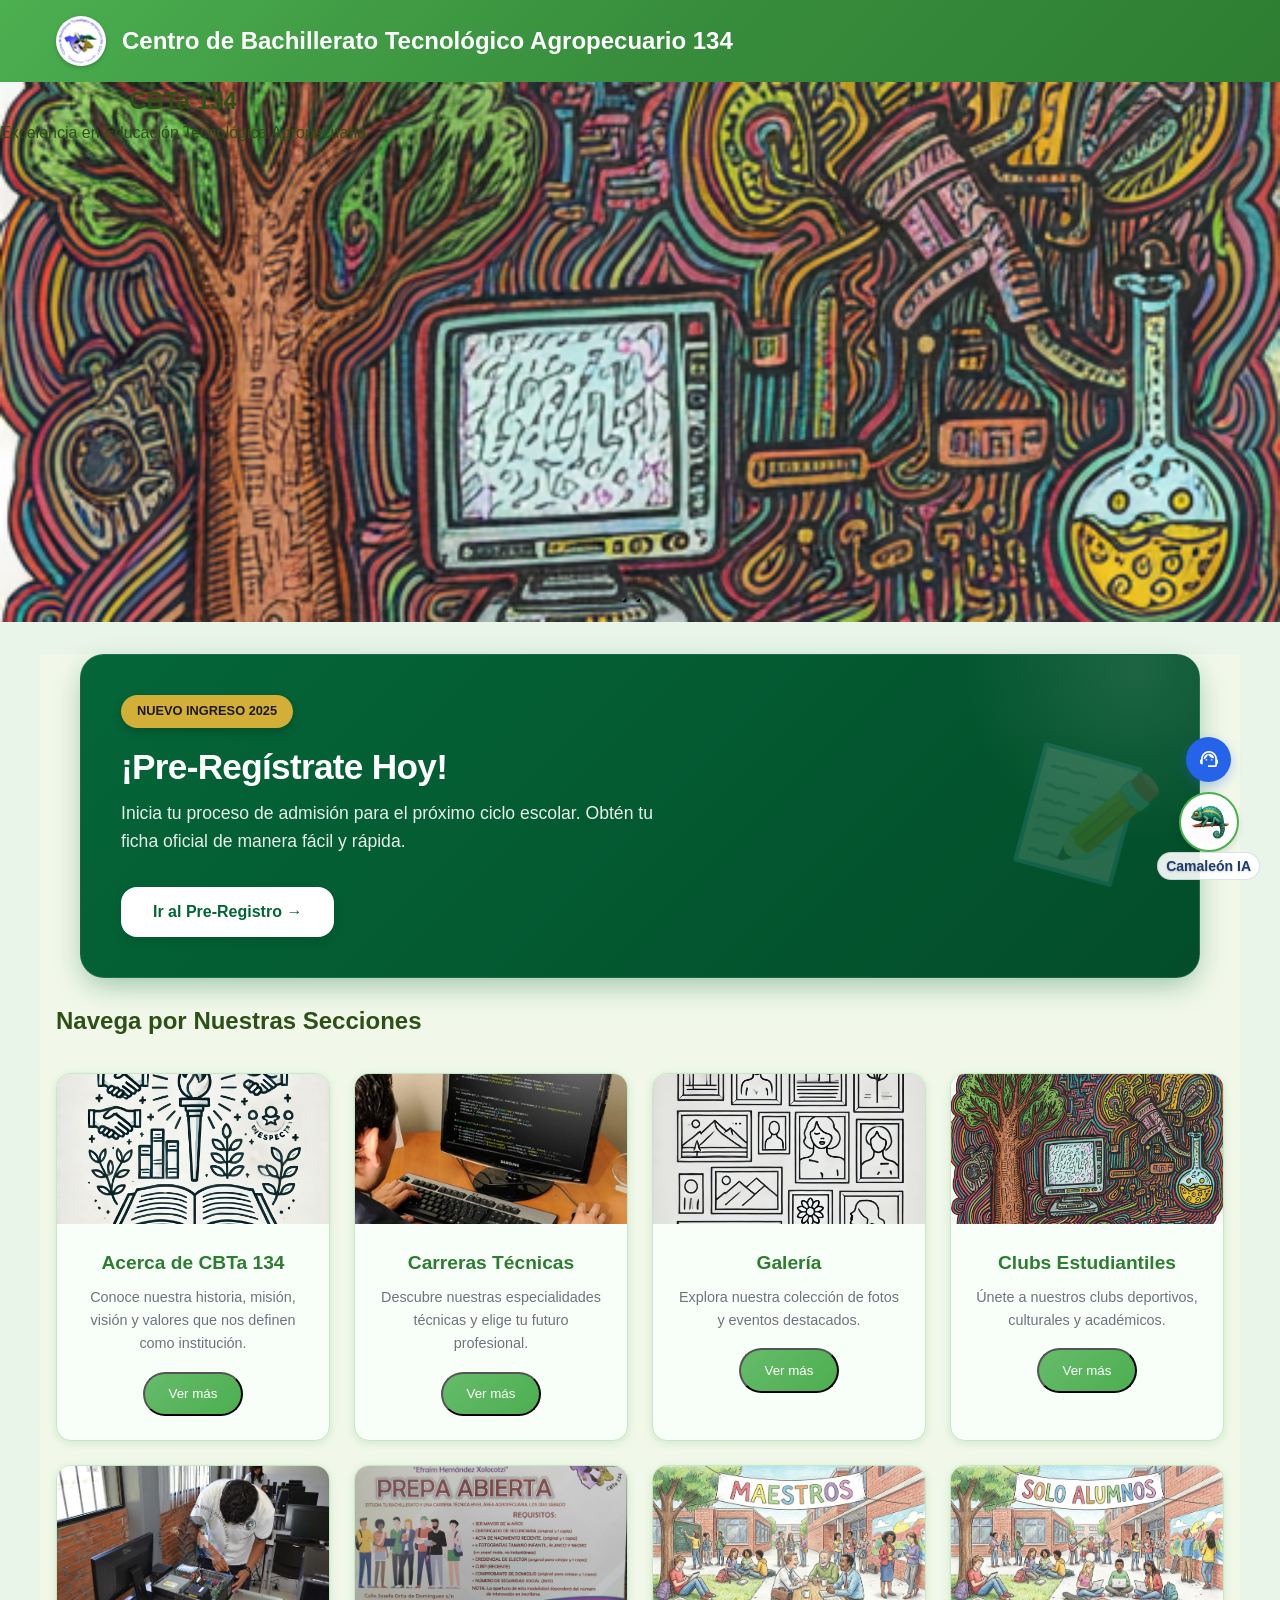
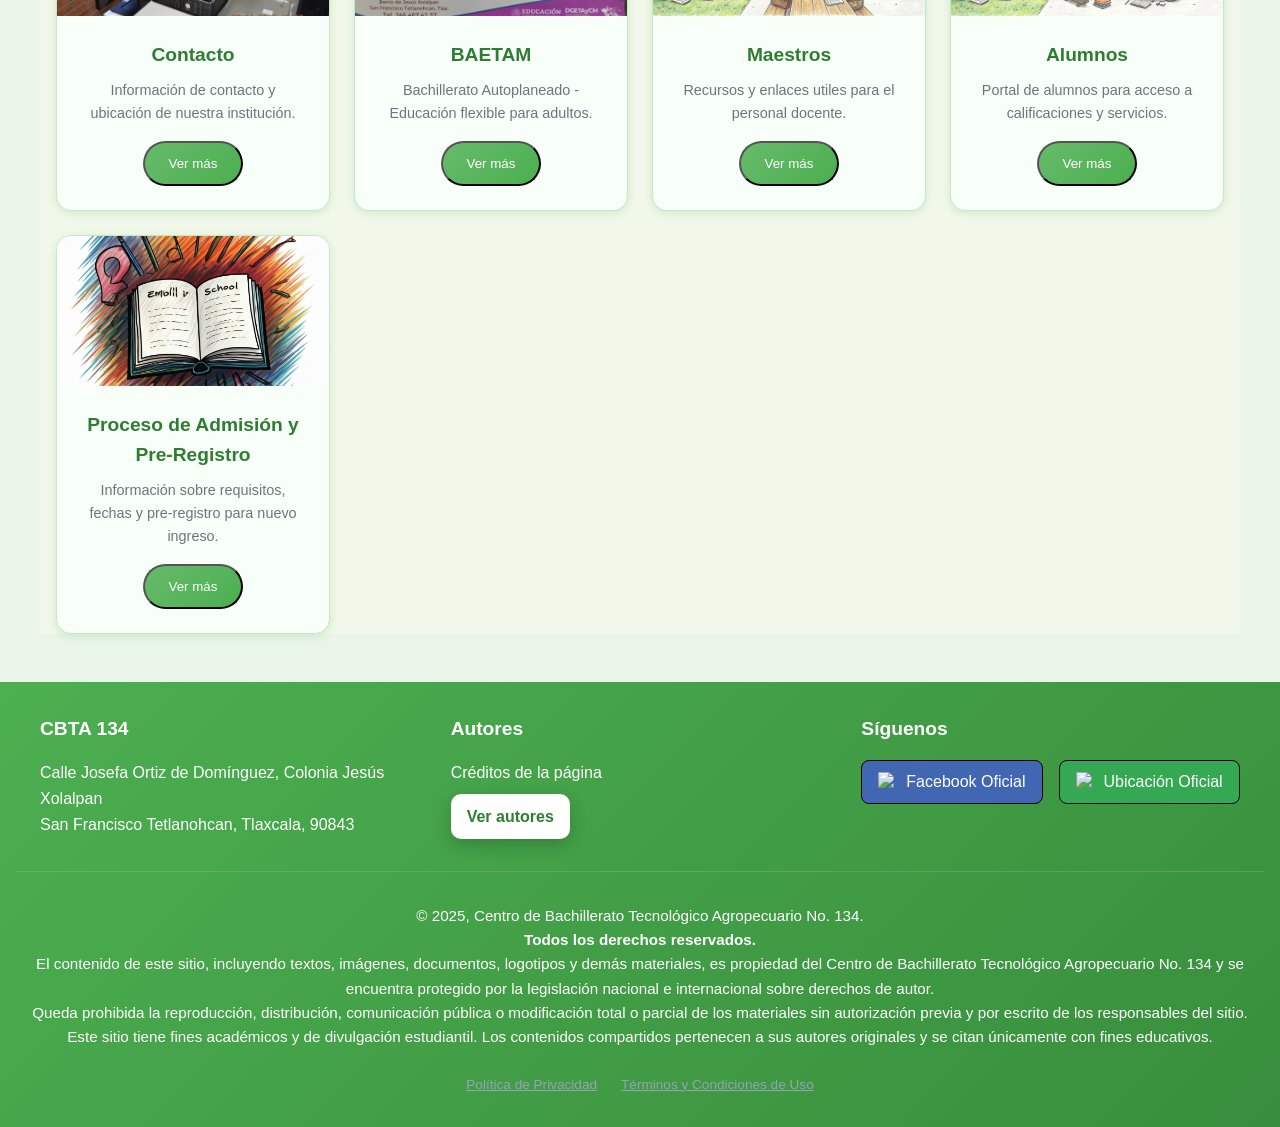
==== index.html @ ef49b6d0 "Deploy: soporte email-only, SoporteTecnico component, PreRegistro fixes" ====
<!doctype html>
<html lang="es">

<head>
  <meta charset="UTF-8" />

  <!-- ═══ FAVICON & ICONS ═══════════════════════════════ -->
  <link rel="icon" type="image/png" href="./escudo_rounded.png" />
  <link rel="apple-touch-icon" href="./escudo_rounded.png" />
  <link rel="shortcut icon" href="./escudo_rounded.png" />

  <!-- ═══ VIEWPORT ══════════════════════════════════════ -->
  <meta name="viewport" content="width=device-width, initial-scale=1.0" />

  <!-- ═══ PRIMARY SEO ═══════════════════════════════════ -->
  <title>CBTa No. 134 — Centro de Bachillerato Tecnológico Agropecuario</title>
  <meta name="description"
    content="Sitio oficial del CBTa No. 134, ubicado en San Francisco Tetlanohcan, Tlaxcala. Pre-registro en línea, portal docente, portal estudiantil, carreras técnicas y más." />
  <meta name="keywords"
    content="CBTa 134, Centro de Bachillerato Tecnológico Agropecuario, bachillerato, Tlaxcala, Tetlanohcan, pre-registro, carreras técnicas, educación media superior, SEP, DGECyTM" />
  <meta name="author" content="CBTa No. 134 — Tetlanohcan, Tlaxcala" />
  <meta name="robots" content="index, follow" />
  <meta name="theme-color" content="#1e3c72" />
  <meta name="color-scheme" content="light dark" />
  <link rel="canonical" href="http://www.cbta134.edu.mx/" />

  <!-- ═══ OPEN GRAPH (Facebook / WhatsApp / LinkedIn) ══ -->
  <meta property="og:type" content="website" />
  <meta property="og:url" content="http://www.cbta134.edu.mx/" />
  <meta property="og:title" content="CBTa No. 134 — Centro de Bachillerato Tecnológico Agropecuario" />
  <meta property="og:description"
    content="Sitio oficial del CBTa No. 134 en Tetlanohcan, Tlaxcala. Pre-registro en línea, portal docente, portal estudiantil y consulta nuestras carreras técnicas." />
  <meta property="og:image" content="http://www.cbta134.edu.mx/escudo_rounded.png" />
  <meta property="og:image:alt" content="Escudo oficial del CBTa No. 134" />
  <meta property="og:locale" content="es_MX" />
  <meta property="og:site_name" content="CBTa No. 134" />

  <!-- ═══ TWITTER CARD ═══════════════════════════════════ -->
  <meta name="twitter:card" content="summary" />
  <meta name="twitter:title" content="CBTa No. 134 — Centro de Bachillerato Tecnológico Agropecuario" />
  <meta name="twitter:description"
    content="Sitio oficial del CBTa No. 134 en Tetlanohcan, Tlaxcala. Pre-registro en línea y portal académico." />
  <meta name="twitter:image" content="http://www.cbta134.edu.mx/escudo_rounded.png" />

  <!-- ═══ GEO ════════════════════════════════════════════ -->
  <meta name="geo.region" content="MX-TLA" />
  <meta name="geo.placename" content="San Francisco Tetlanohcan, Tlaxcala, México" />
  <meta name="geo.position" content="19.261733;-98.140814" />
  <meta name="ICBM" content="19.261733, -98.140814" />

  <!-- ═══ SPA GitHub Pages redirect fix ════════════════ -->
  <script type="text/javascript">
    (function (l) {
      if (l.search[1] === '/') {
        var decoded = l.search.slice(1).split('&').map(function (s) {
          return s.replace(/~and~/g, '&')
        }).join('?');
        window.history.replaceState(null, null,
          l.pathname.slice(0, -1) + decoded + l.hash
        );
      }
    }(window.location))
  </script>

  <!-- ═══ FUENTES ════════════════════════════════════════ -->
  <link href="https://fonts.googleapis.com/css2?family=Inter:wght@300;400;500;600;700&display=swap" rel="stylesheet" />
  <link href="https://fonts.googleapis.com/css2?family=Material+Symbols+Outlined:wght,FILL@100..700,0..1&display=swap"
    rel="stylesheet" />

  <!-- ═══ TAILWIND CSS CDN ═══════════════════════════════ -->
  <script src="https://cdn.tailwindcss.com?plugins=forms,typography,container-queries"></script>
  <script>
    tailwind.config = {
      darkMode: "class",
      theme: {
        extend: {
          colors: {
            primary: "#1e40af",
            "bg-soft": "#f1f5f9",
            "bg-dark": "#0f172a",
          },
          fontFamily: {
            sans: ["Inter", "sans-serif"],
          },
        },
      },
    };
  </script>

  <!-- ═══ JSON-LD Structured Data ════════════════════════ -->
  <script type="application/ld+json">
  {
    "@context": "https://schema.org",
    "@type": "EducationalOrganization",
    "name": "Centro de Bachillerato Tecnológico Agropecuario No. 134",
    "alternateName": "CBTa 134",
    "url": "http://www.cbta134.edu.mx/",
    "logo": "http://www.cbta134.edu.mx/escudo_rounded.png",
    "description": "Centro de Bachillerato Tecnológico Agropecuario No. 134, institución de educación media superior tecnológica ubicada en Tetlanohcan, Tlaxcala, México.",
    "address": {
      "@type": "PostalAddress",
      "streetAddress": "Calle Josefa Ortiz de Domínguez, Colonia Jesús Xolalpan",
      "addressLocality": "San Francisco Tetlanohcan",
      "addressRegion": "Tlaxcala",
      "postalCode": "90843",
      "addressCountry": "MX"
    },
    "telephone": "+52-246-467-42-37",
    "email": "cbta134@yahoo.com.mx",
    "geo": {
      "@type": "GeoCoordinates",
      "latitude": "19.261733",
      "longitude": "-98.140814"
    },
    "sameAs": []
  }
  </script>
  <script type="module" crossorigin src="./assets/index-BiYqupfy.js"></script>
  <link rel="stylesheet" crossorigin href="./assets/index-1mKtSQsE.css">
</head>

<body>
  <div id="root"></div>
</body>

</html>
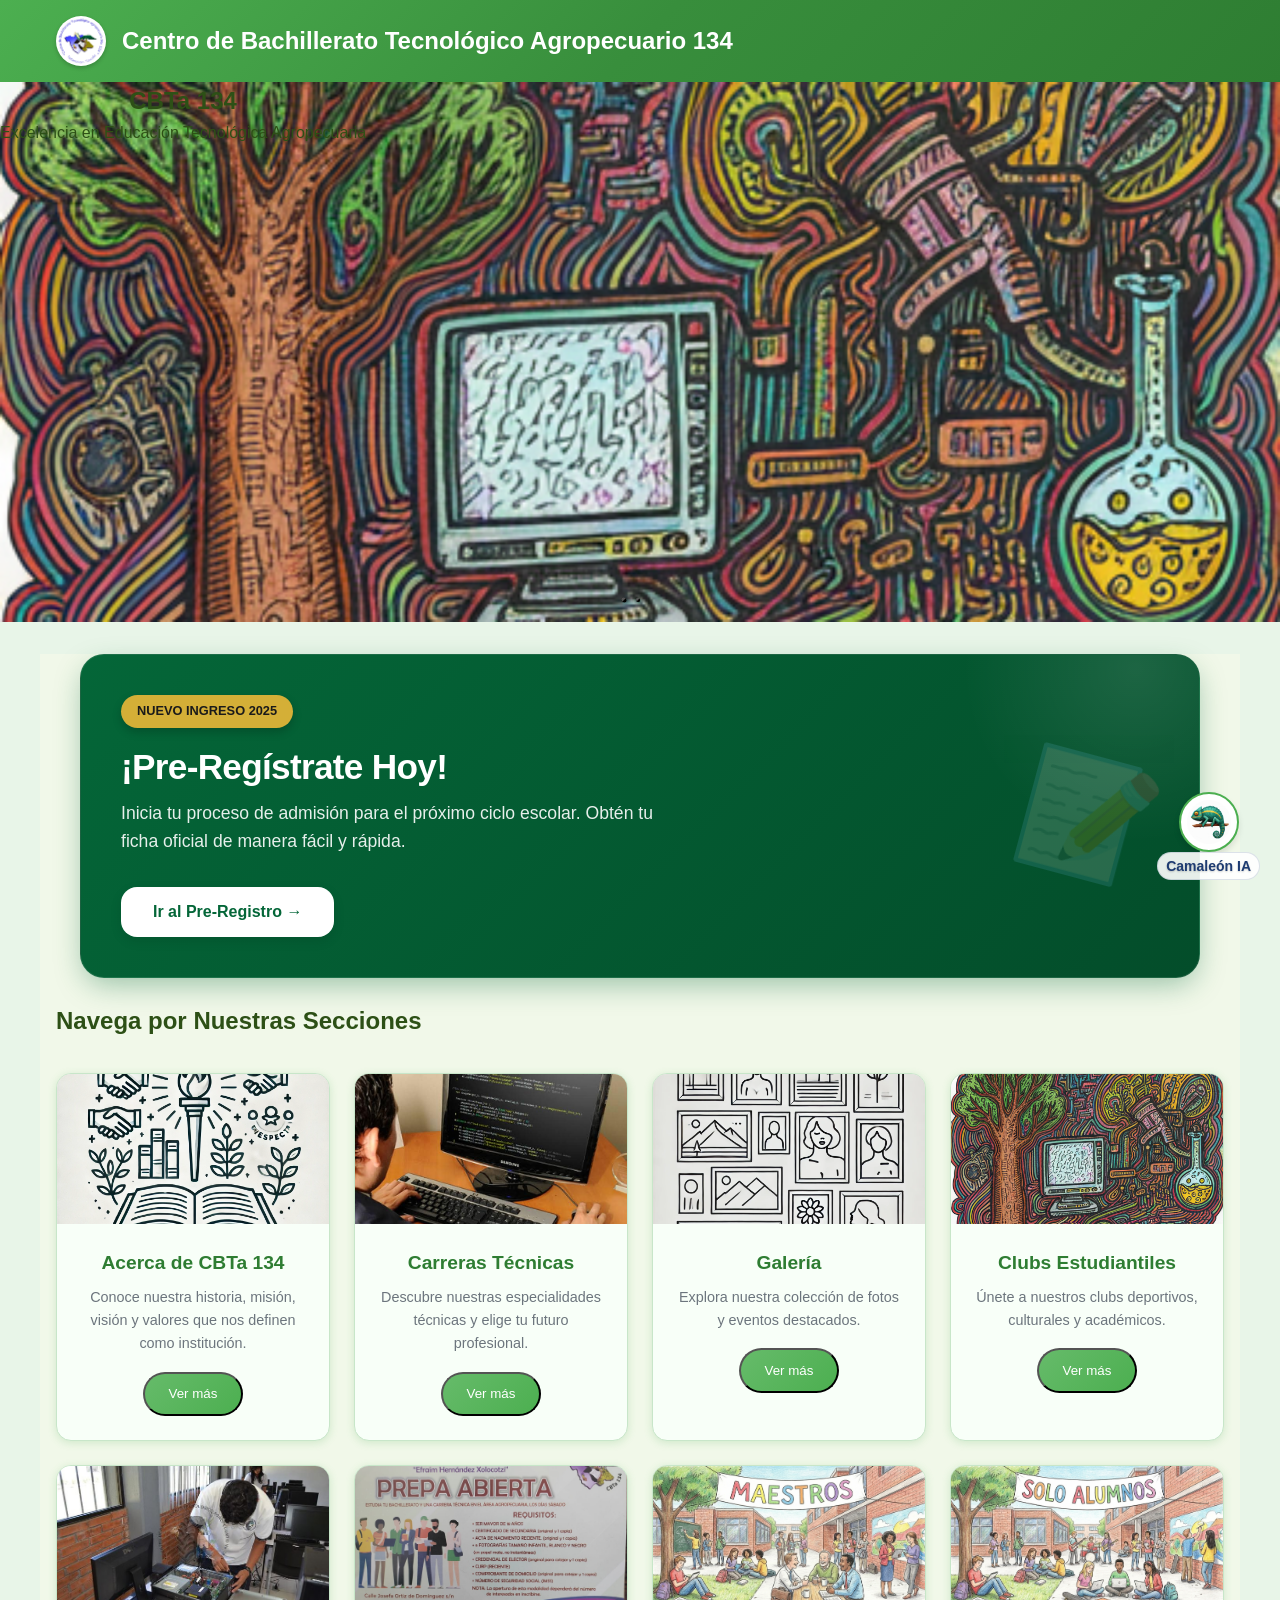
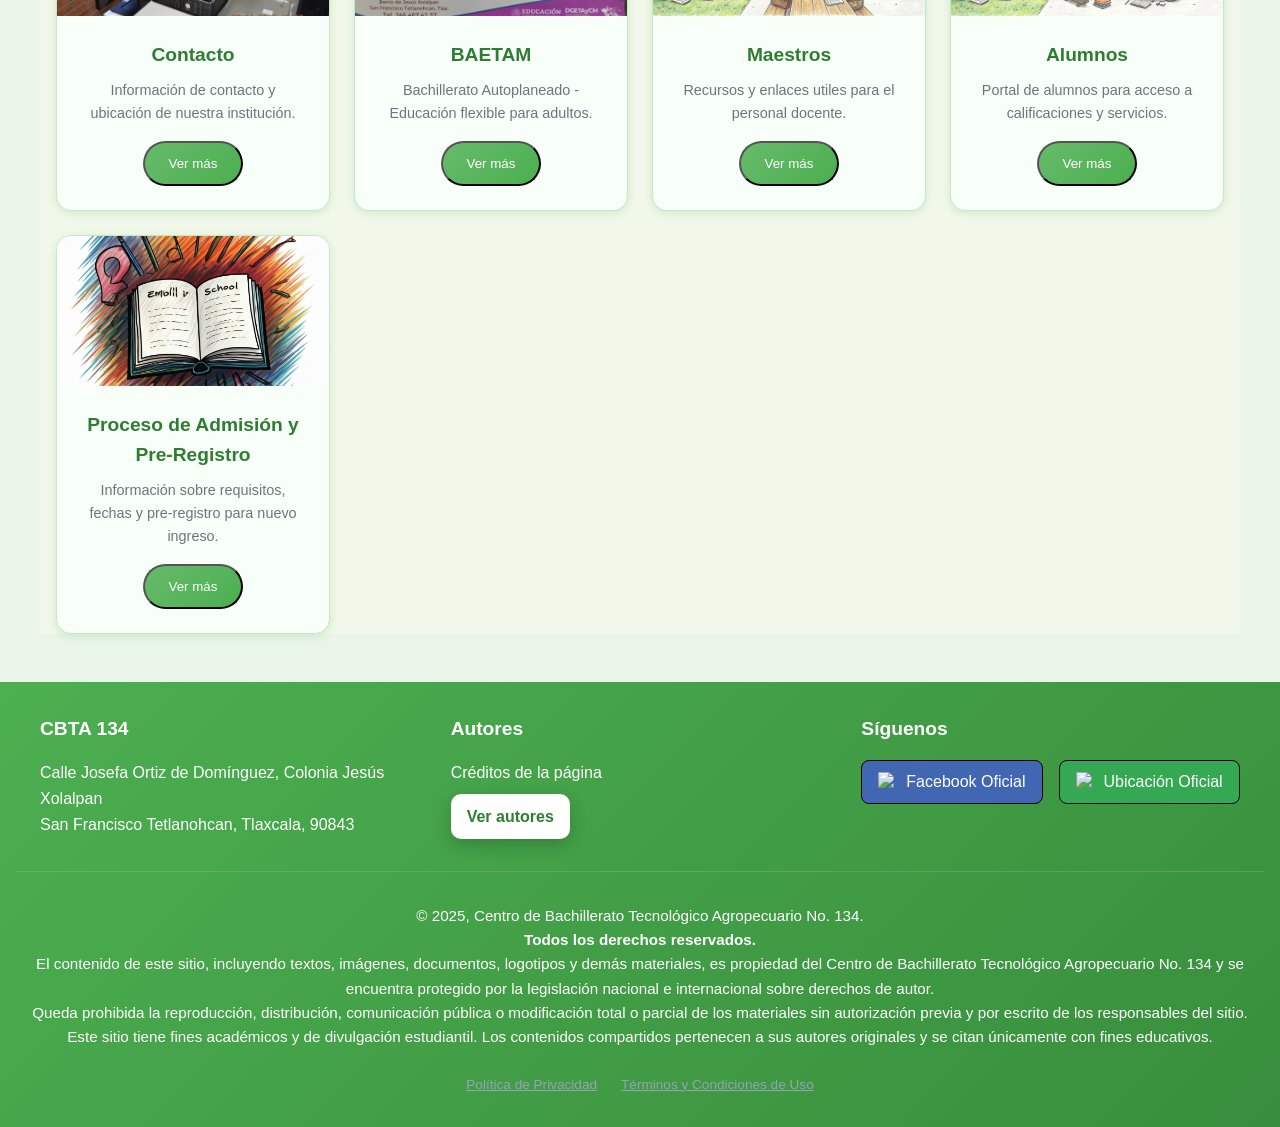
==== commit 40e92a77: "Deploy latest build with support integration" ====
--- a/index.html
+++ b/index.html
@@ -115,7 +115,7 @@
     "sameAs": []
   }
   </script>
-  <script type="module" crossorigin src="./assets/index-BiYqupfy.js"></script>
+  <script type="module" crossorigin src="./assets/index-CbfyGKFG.js"></script>
   <link rel="stylesheet" crossorigin href="./assets/index-1mKtSQsE.css">
 </head>
 
